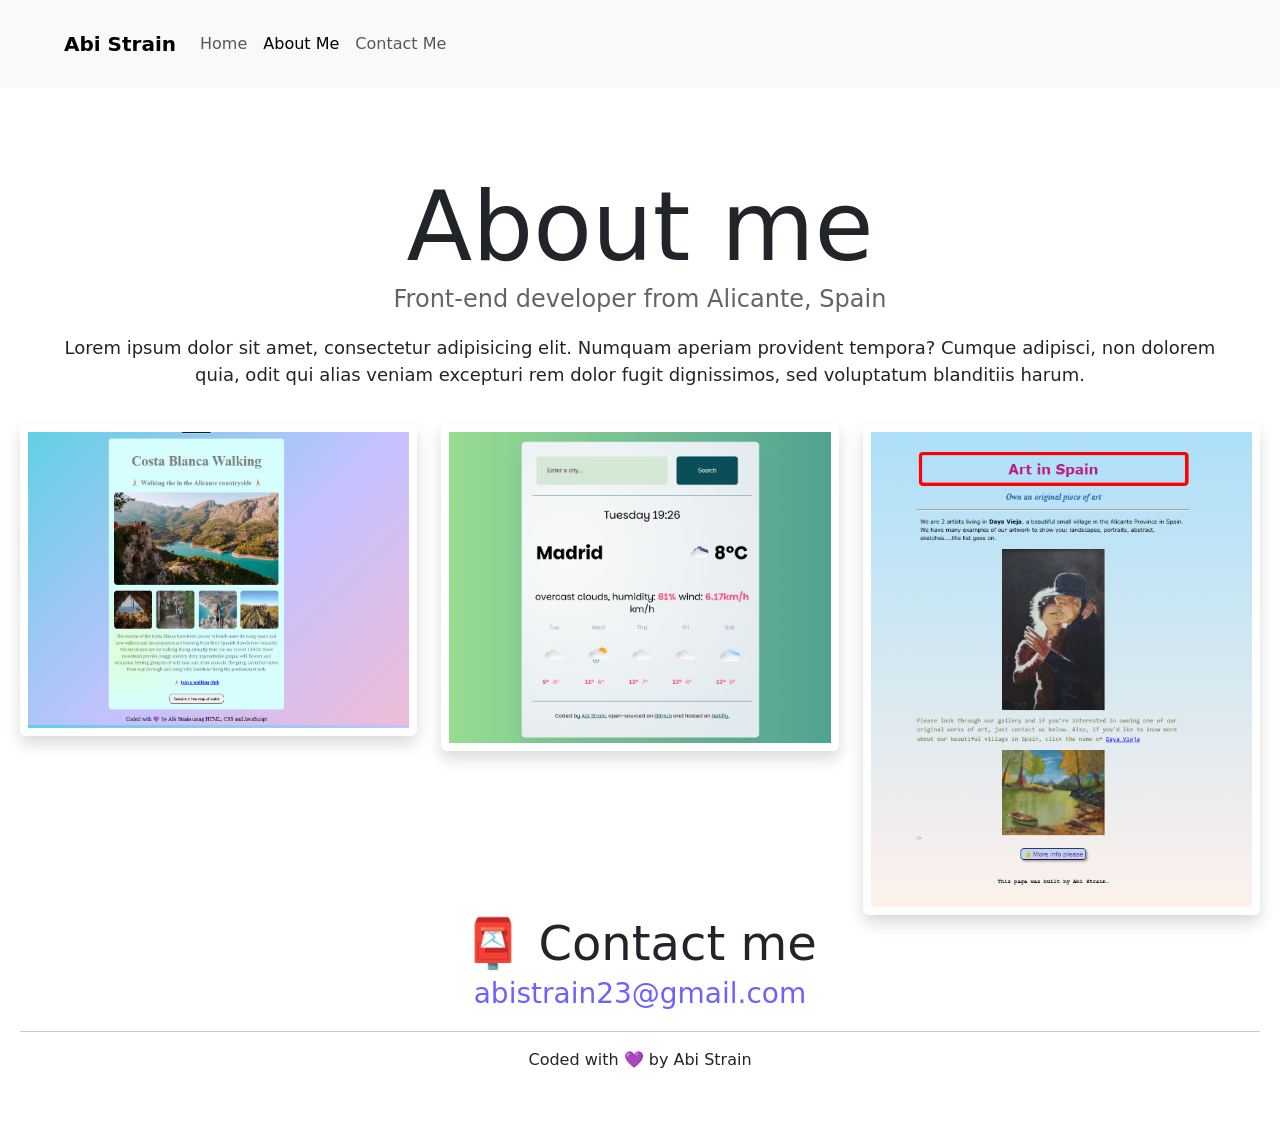
==== about.html @ cea0bedc "copied over files from sandbox" ====
<!DOCTYPE html>
<html lang="en">
  <head>
    <meta charset="UTF-8" />
    <meta http-equiv="X-UA-Compatible" content="IE=edge" />
    <link
      href="https://cdn.jsdelivr.net/npm/bootstrap@5.3.5/dist/css/bootstrap.min.css"
      rel="stylesheet"
      integrity="sha384-SgOJa3DmI69IUzQ2PVdRZhwQ+dy64/BUtbMJw1MZ8t5HZApcHrRKUc4W0kG879m7"
      crossorigin="anonymous"
    />
    <script
      src="https://cdn.jsdelivr.net/npm/bootstrap@5.3.5/dist/js/bootstrap.bundle.min.js"
      integrity="sha384-k6d4wzSIapyDyv1kpU366/PK5hCdSbCRGRCMv+eplOQJWyd1fbcAu9OCUj5zNLiq"
      crossorigin="anonymous"
    ></script>
    <meta name="viewport" content="width=device-width, initial-scale=1.0" />
    <link rel="stylesheet" href="src/style.css" />
    <title>About Abi Strain</title>
  </head>
  <body>
    <nav class="navbar navbar-expand-lg fixed-top bg-body-tertiary">
      <div class="container-fluid p-3 ms-5">
        <a class="navbar-brand" href="index.html"
          ><strong>Abi Strain</strong></a
        >
        <button
          class="navbar-toggler"
          type="button"
          data-bs-toggle="collapse"
          data-bs-target="#navbarNav"
          aria-controls="navbarNav"
          aria-expanded="false"
          aria-label="Toggle navigation"
        >
          <span class="navbar-toggler-icon"></span>
        </button>
        <div class="collapse navbar-collapse" id="navbarNav">
          <ul class="navbar-nav">
            <li class="nav-item">
              <a class="nav-link" aria-current="page" href="index.html">Home</a>
            </li>
            <li class="nav-item">
              <a class="nav-link active" href="about.html">About Me</a>
            </li>
            <li class="nav-item">
              <a class="nav-link" href="about.html#contact">Contact Me</a>
            </li>
          </ul>
        </div>
      </div>
    </nav>

    <h1>About me</h1>
    <h3>Front-end developer from Alicante, Spain</h3>
    <p>
      Lorem ipsum dolor sit amet, consectetur adipisicing elit. Numquam aperiam
      provident tempora? Cumque adipisci, non dolorem quia, odit qui alias
      veniam excepturi rem dolor fugit dignissimos, sed voluptatum blanditiis
      harum.
    </p>

    <div class="container-photos">
      <div class="row">
        <div class="col-sm-4">
          <img src="images/walking.png" class="img-fluid p-2 rounded shadow" />
        </div>
        <div class="col-sm-4">
          <img src="images/weather.png" class="img-fluid p-2 rounded shadow" />
        </div>
        <div class="col-sm-4">
          <img src="images/art.png" class="img-fluid p-2 rounded shadow" />
        </div>
      </div>
    </div>

    <div id="contact">
      <h2>📮 Contact me</h2>
      <a href="mailto:abistrain23@gmail.com" class="email-link">
        abistrain23@gmail.com
      </a>
    </div>
    <hr />
    <footer>Coded with 💜 by Abi Strain</footer>
  </body>
</html>
---- src/style.css ----
:root {
  --primary-color: #6c63ff;
  --secondary-color: #f5f2fe;
  --box-shadow: 0 5px 10px rgba(0, 0, 0, 0.3);
}

body {
  display: block;
  padding-top: 150px;
  padding-bottom: 40px;
  margin: 20px;
}

h1,
h2,
h3 {
  text-align: center;
  margin: 0;
}

h1 {
  font-size: 96px;
}

h2 {
  font-size: 48px;
}

h3 {
  font-size: 24px;
  opacity: 0.7;
}

p {
  padding: 20px;
  border-radius: 4px;
  font-size: 18px;
  line-height: 1.5;
  text-align: center;
}

.navigation-links {
  display: flex;
  margin-top: 40px;
  justify-content: center;
}

.navigation-links a {
  margin: 20px;
  border-radius: 4px;
  padding: 20px 15px;
  text-decoration: none;
  text-transform: capitalize;
}

.contact-link {
  background: var(--primary-color);
  box-shadow: var(--box-shadow);
  color: white;
}

.about-link {
  color: var(--primary-color);
  border: 1px solid var(--primary-color);
}

.email-link {
  display: flex;
  justify-content: center;
  color: var(--primary-color);
  font-size: 28px;
  text-decoration: none;
}

.email-link:hover {
  text-decoration: underline;
}

.btn {
  background: var(--primary-color);
  box-shadow: var(--box-shadow);
  color: white;
  display: block;
}
footer {
  text-align: center;
}
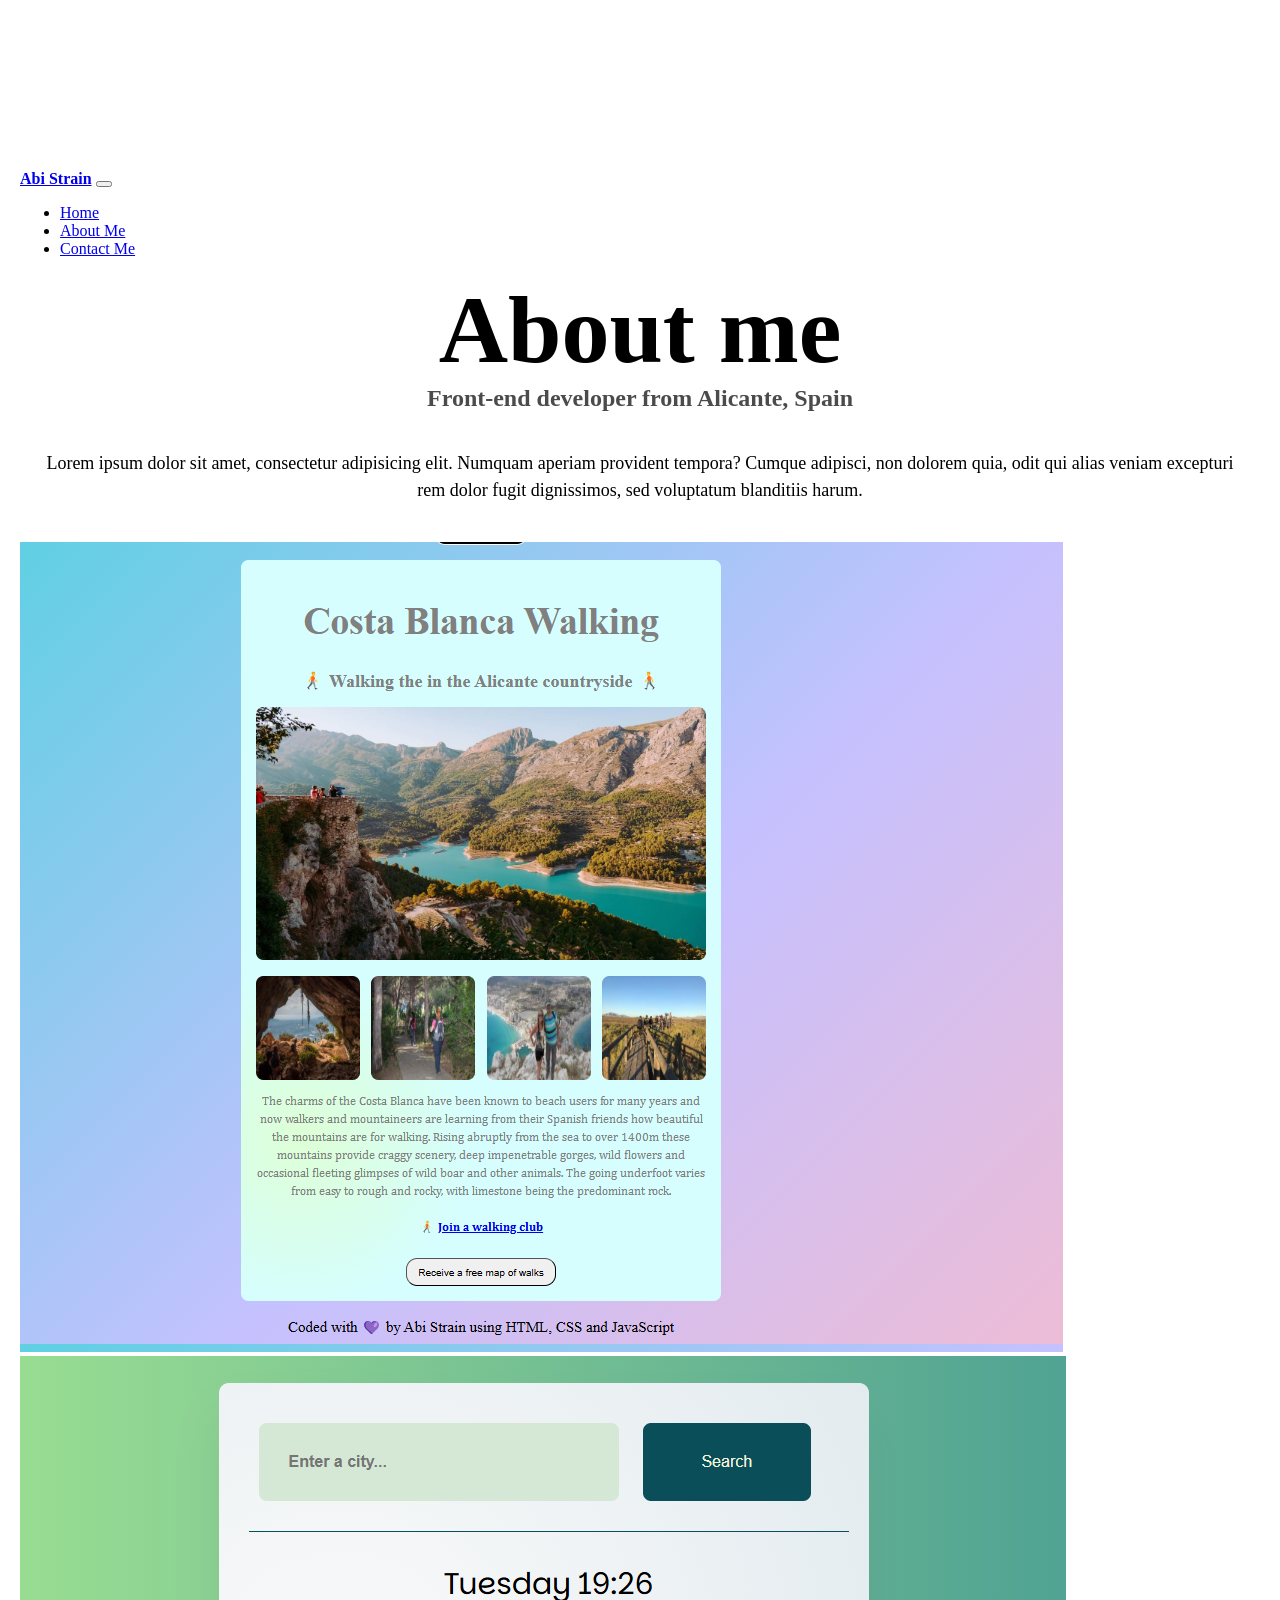
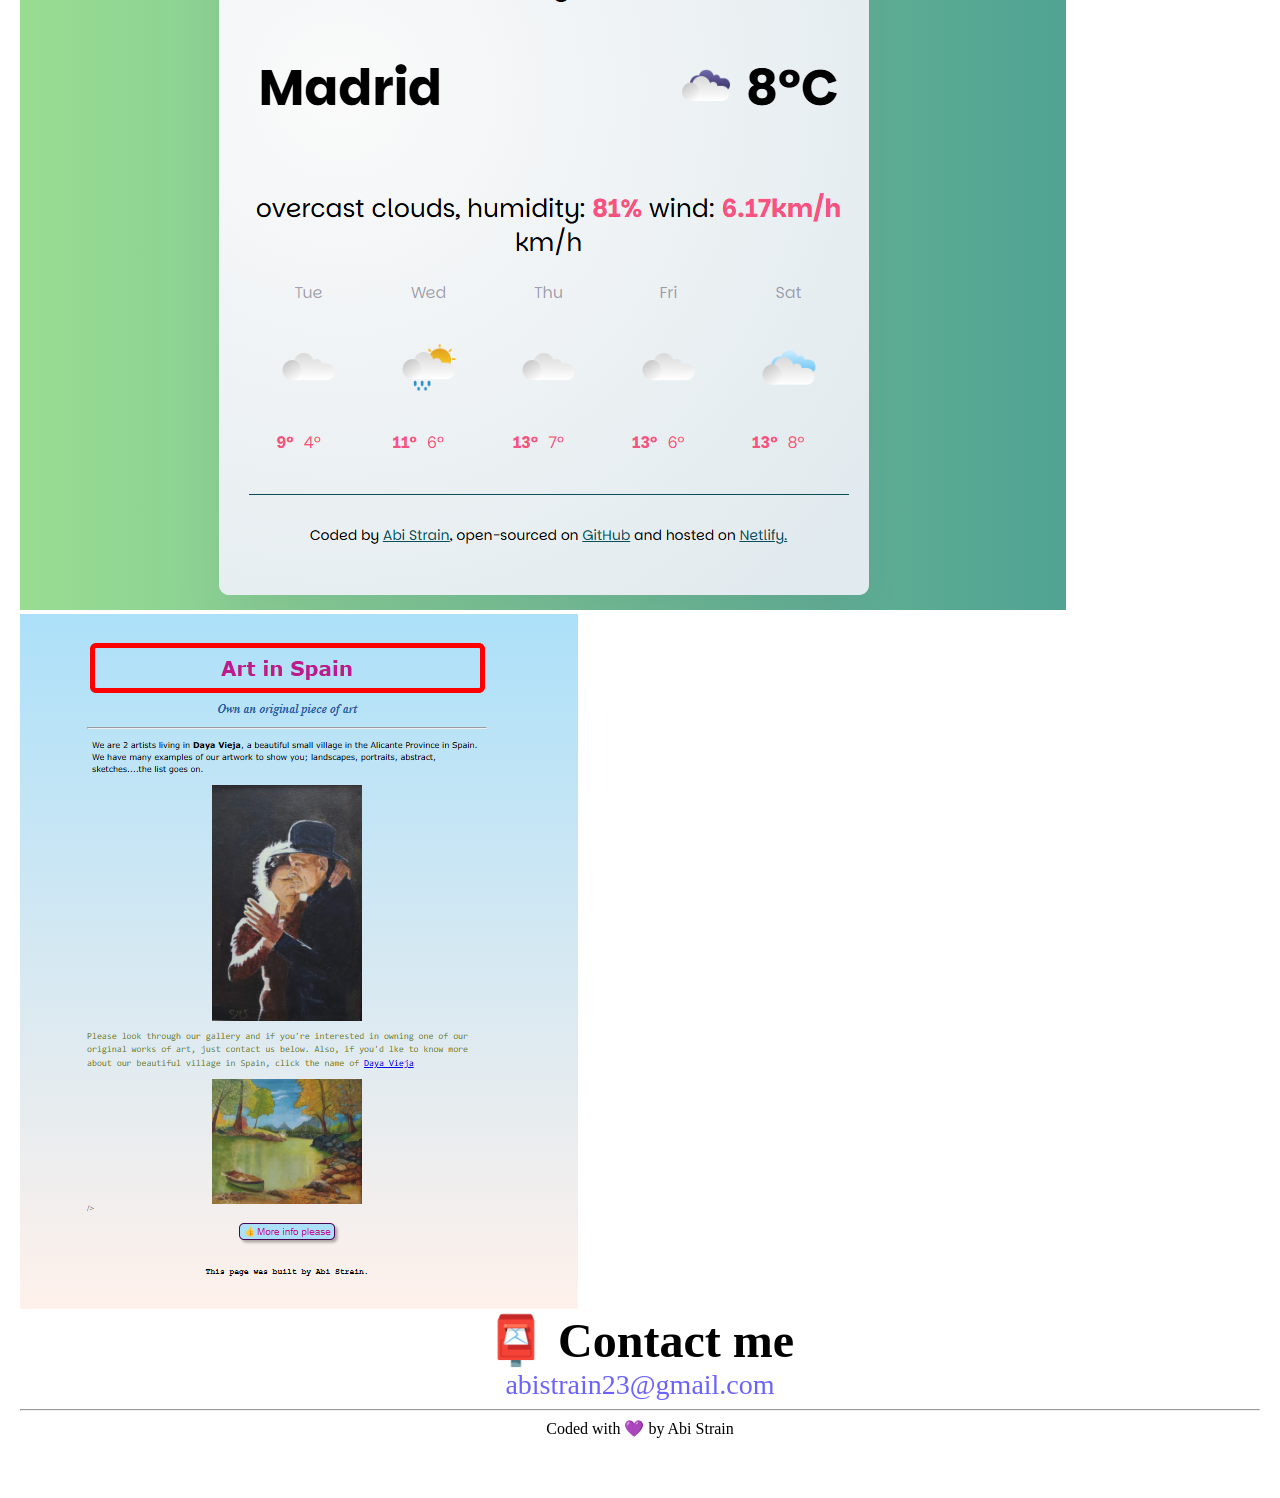
==== commit 1063d261: "Made SEO friendly" ====
--- a/about.html
+++ b/about.html
@@ -3,7 +3,10 @@
   <head>
     <meta charset="UTF-8" />
     <meta http-equiv="X-UA-Compatible" content="IE=edge" />
-    <link
+    <meta
+      name="description"
+      content="Visit the different webpages created by front-end developer Abi Strain"
+      <link
       href="https://cdn.jsdelivr.net/npm/bootstrap@5.3.5/dist/css/bootstrap.min.css"
       rel="stylesheet"
       integrity="sha384-SgOJa3DmI69IUzQ2PVdRZhwQ+dy64/BUtbMJw1MZ8t5HZApcHrRKUc4W0kG879m7"
@@ -16,12 +19,12 @@
     ></script>
     <meta name="viewport" content="width=device-width, initial-scale=1.0" />
     <link rel="stylesheet" href="src/style.css" />
-    <title>About Abi Strain</title>
+    <title>About the Front End Developer - Abi Strain</title>
   </head>
   <body>
     <nav class="navbar navbar-expand-lg fixed-top bg-body-tertiary">
       <div class="container-fluid p-3 ms-5">
-        <a class="navbar-brand" href="index.html"
+        <a class="navbar-brand" href="index.html" title="homepage"
           ><strong>Abi Strain</strong></a
         >
         <button
@@ -38,13 +41,23 @@
         <div class="collapse navbar-collapse" id="navbarNav">
           <ul class="navbar-nav">
             <li class="nav-item">
-              <a class="nav-link" aria-current="page" href="index.html">Home</a>
+              <a
+                class="nav-link"
+                aria-current="page"
+                href="index.html"
+                title="Back to homepage"
+                >Home</a
+              >
             </li>
             <li class="nav-item">
-              <a class="nav-link active" href="about.html">About Me</a>
+              <a class="nav-link active" href="about.html" title="About page"
+                >About Me</a
+              >
             </li>
             <li class="nav-item">
-              <a class="nav-link" href="about.html#contact">Contact Me</a>
+              <a class="nav-link" href="about.html#contact" title="Contact page"
+                >Contact Me</a
+              >
             </li>
           </ul>
         </div>
@@ -76,7 +89,11 @@
 
     <div id="contact">
       <h2>📮 Contact me</h2>
-      <a href="mailto:abistrain23@gmail.com" class="email-link">
+      <a
+        href="mailto:abistrain23@gmail.com"
+        title="email contact"
+        class="email-link"
+      >
         abistrain23@gmail.com
       </a>
     </div>
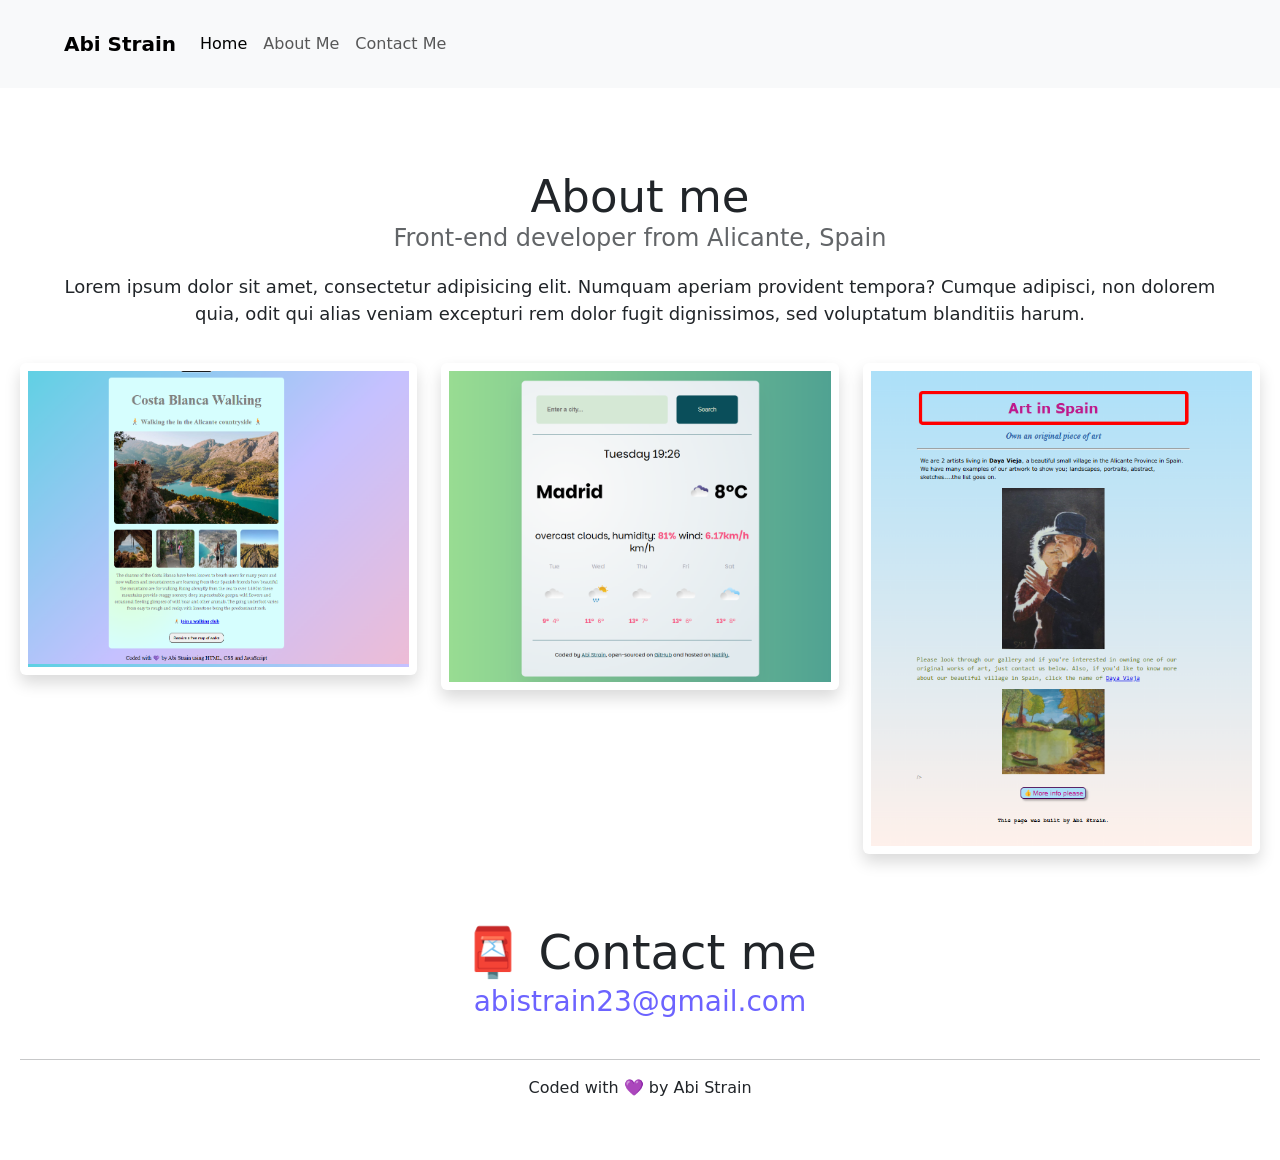
==== commit 6debb2d9: "added media queries" ====
--- a/about.html
+++ b/about.html
@@ -6,7 +6,8 @@
     <meta
       name="description"
       content="Visit the different webpages created by front-end developer Abi Strain"
-      <link
+    />
+    <link
       href="https://cdn.jsdelivr.net/npm/bootstrap@5.3.5/dist/css/bootstrap.min.css"
       rel="stylesheet"
       integrity="sha384-SgOJa3DmI69IUzQ2PVdRZhwQ+dy64/BUtbMJw1MZ8t5HZApcHrRKUc4W0kG879m7"
@@ -42,7 +43,7 @@
           <ul class="navbar-nav">
             <li class="nav-item">
               <a
-                class="nav-link"
+                class="nav-link active"
                 aria-current="page"
                 href="index.html"
                 title="Back to homepage"
@@ -50,7 +51,7 @@
               >
             </li>
             <li class="nav-item">
-              <a class="nav-link active" href="about.html" title="About page"
+              <a class="nav-link" href="about.html" title="About page"
                 >About Me</a
               >
             </li>
@@ -76,18 +77,30 @@
     <div class="container-photos">
       <div class="row">
         <div class="col-sm-4">
-          <img src="images/walking.png" class="img-fluid p-2 rounded shadow" />
+          <img
+            src="images/walking.png"
+            alt="Costa Blanca Walking"
+            class="img-fluid p-2 rounded shadow"
+          />
         </div>
         <div class="col-sm-4">
-          <img src="images/weather.png" class="img-fluid p-2 rounded shadow" />
+          <img
+            src="images/weather.png"
+            alt="Interactive weather app"
+            class="img-fluid p-2 rounded shadow"
+          />
         </div>
         <div class="col-sm-4">
-          <img src="images/art.png" class="img-fluid p-2 rounded shadow" />
+          <img
+            src="images/art.png"
+            alt="art-in-spain.com"
+            class="img-fluid p-2 rounded shadow"
+          />
         </div>
       </div>
     </div>
 
-    <div id="contact">
+    <div class="contact">
       <h2>📮 Contact me</h2>
       <a
         href="mailto:abistrain23@gmail.com"
--- a/src/style.css
+++ b/src/style.css
@@ -85,3 +85,15 @@
 footer {
   text-align: center;
 }
+.contact {
+  padding: 20px;
+  margin-top: 50px;
+}
+@media (min-width: 500px) {
+  h1 {
+    font-size: 45px;
+  }
+  .card {
+    display: block;
+  }
+}
